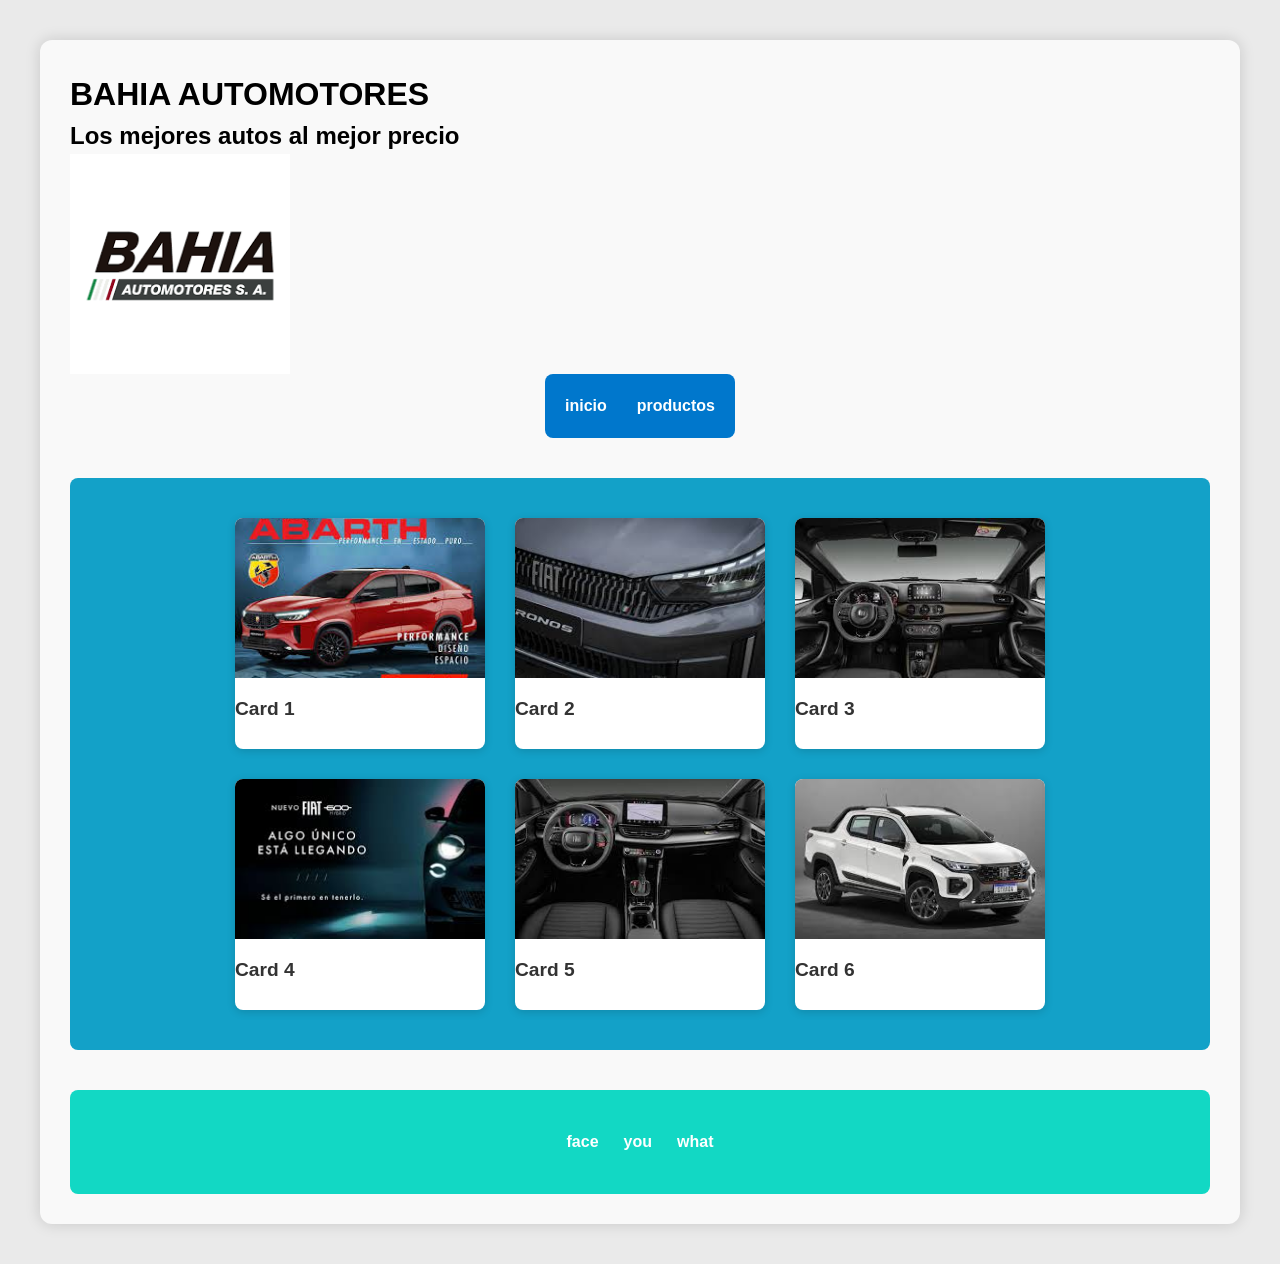
==== frontend/index.html @ 63d11ae8 "primer commit" ====
<!doctype html>
<html lang="en">
	<head>
		<meta charset="UTF-8" />
		<meta
			name="viewport"
			content="width=device-width, initial-scale=1.0" />
		<title>Document</title>
		<link
			rel="stylesheet"
			href="style.css" />
	</head>
	<body>
        <div class="container">
            <h1>BAHIA AUTOMOTORES</h1>
            <h2>Los mejores autos al mejor precio</h2>
           
			<header>
				<div class="icon">
					<img
						src="img/logo.png"
						alt="Logo Bahia Automotores" />
				</div>
                <div class="nav-box">
				<nav>
					<ul>
						<li><a href="">inicio</a></li>
						<li><a href="">productos</a></li>
					</ul>
				</nav>
                </div>
			</header>

			<main>
				<div class="cards" id="cards">
				</div>
			</main>

			<footer>
				<div class="networks">
					<ul>
						<li><a href="">face</a></li>
						<li><a href="">you</a></li>
						<li><a href="">what</a></li>
					</ul>
				</div>
			</footer>
		</div>
		<script src="script.js"></script>
	</body>
</html>
---- frontend/style.css ----
/* Reset básico */
* {
  margin: 0;
  padding: 0;
  box-sizing: border-box;
}

body {
  font-family: Arial, sans-serif;
  background-color: #eaeaea;
  line-height: 1.5;
}

/* Contenedor principal */
.container {
  max-width: 1200px;
  margin: 40px auto;
  padding: 30px;
  background-color: #f9f9f9;
  border-radius: 12px;
  box-shadow: 0 0 15px rgba(0,0,0,0.15);
}

/* Encabezado */
.header-container {
  background-color: #0b8cdc;
  color: #fff;
  text-align: center;
  padding: 40px 20px;
  margin-bottom: 40px;
  border-radius: 8px;
}

.header-container h1 {
  font-size: 2.5rem;
  margin-bottom: 10px;
}

.header-container h2 {
  font-size: 1.5rem;
  margin-top: 10px;
}

/* Logo */
.icon img {
  width: 220px;
  height: auto;
  display: block;
  margin: 2 auto 20px auto;
}

/* Menú */
.nav-box {
  background-color: #0077cc;
  padding: 20px;
  border-radius: 8px;
  text-align: center;
  width: fit-content;
  margin: 0 auto 40px auto;
}

.nav-box ul {
  list-style: none;
  display: flex;
  gap: 30px;
}

.nav-box a {
  text-decoration: none;
  color: #fff;
  font-weight: bold;
  transition: color 0.3s ease;
}

.nav-box a:hover {
  color: #ffcc00;
}

/* Main con cards */
main {
  background-color: #13a1c8;
  padding: 40px;
  border-radius: 8px;
  margin-bottom: 40px;
}

.cards {
  display: flex;
  flex-wrap: wrap;
  justify-content: center;
  gap: 30px;
}

.card {
  width: 250px;
  background-color: #fff;
  border-radius: 8px;
  box-shadow: 0 2px 8px rgba(0,0,0,0.15);
  overflow: hidden;
  transition: transform 0.3s ease;
}

.card:hover {
  transform: translateY(-5px);
}

.card img {
  width: 100%;
  height: 160px;
  object-fit: cover;
}

.card h2 {
  font-size: 1.2rem;
  margin: 10px 0;
  color: #333;
}

.card p {
  font-size: 0.9rem;
  color: #555;
  padding: 0 10px 15px 10px;
}

/* Footer con redes */
footer {
  background-color: #12d8c4;
  color: #fff;
  text-align: center;
  padding: 40px;
  border-radius: 8px;
}

.networks ul {
  list-style: none;
  display: flex;
  justify-content: center;
  gap: 25px;
}

.networks a {
  text-decoration: none;
  color: #fff;
  font-weight: bold;
  transition: color 0.3s ease;
}

.networks a:hover {
  color: #c80929;
}
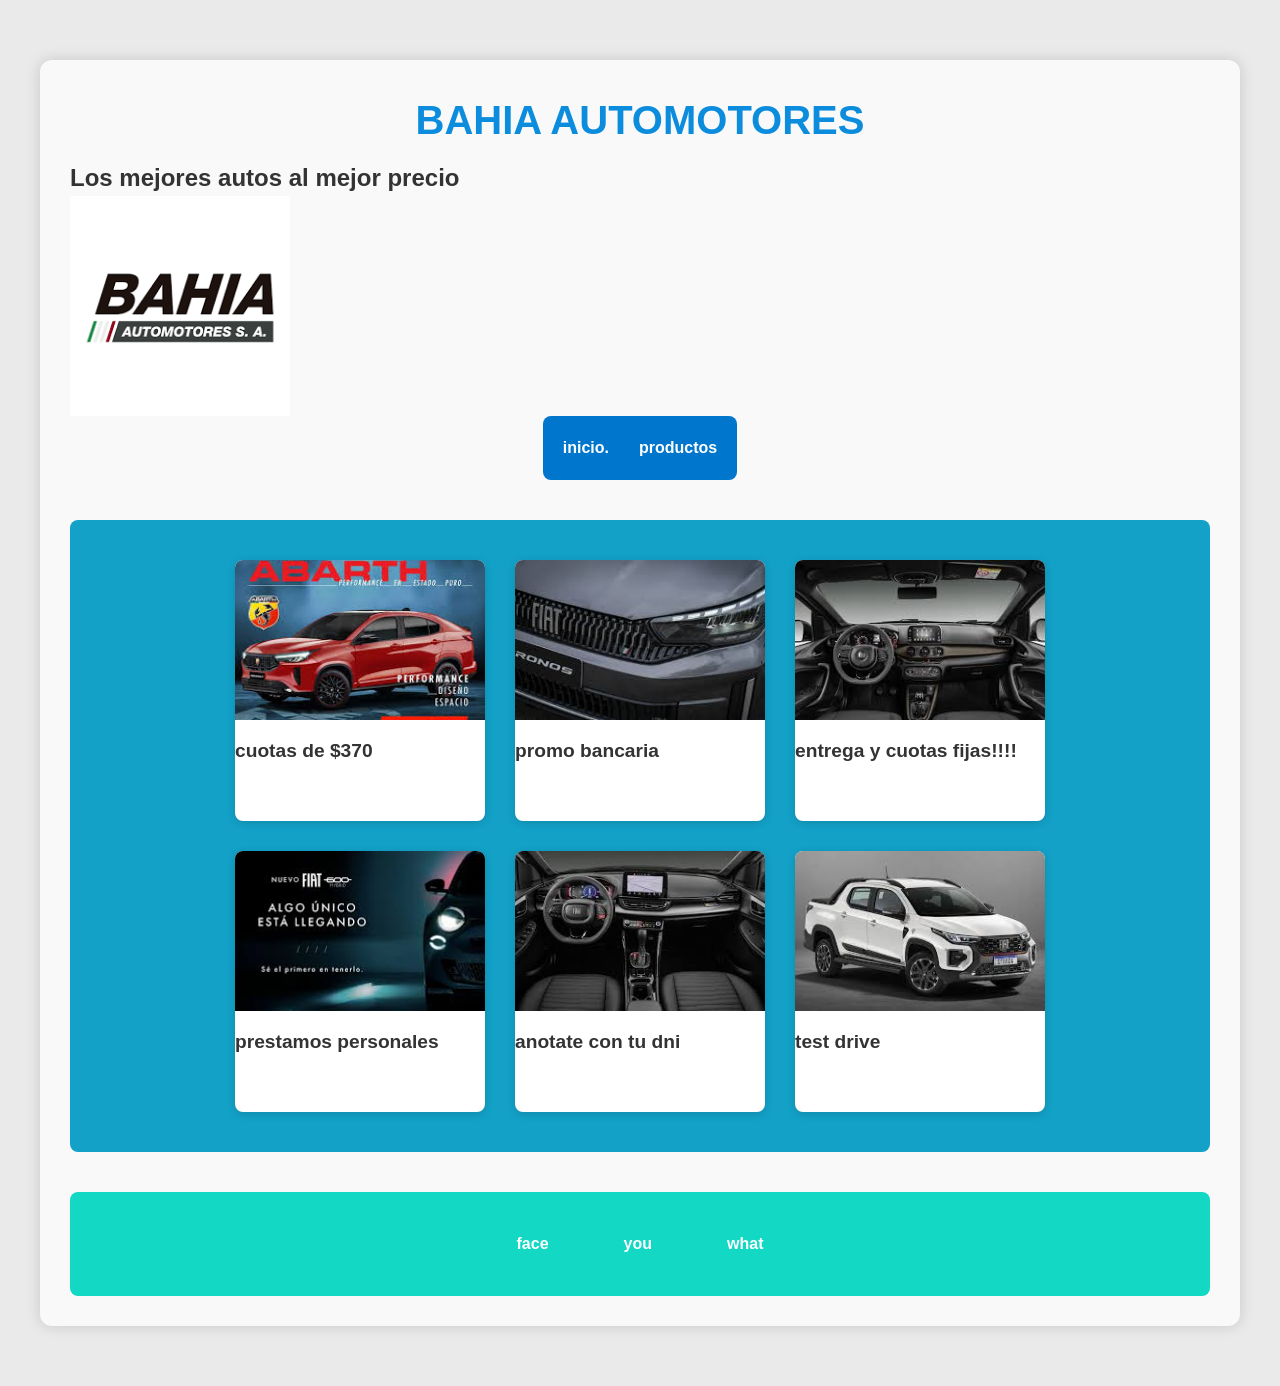
==== commit 52bc8135: "tratando de sefuir por pagina de inicio" ====
--- a/frontend/index.html
+++ b/frontend/index.html
@@ -24,7 +24,7 @@
                 <div class="nav-box">
 				<nav>
 					<ul>
-						<li><a href="">inicio</a></li>
+						<li><a href="inicio.html">inicio.</a></li>
 						<li><a href="">productos</a></li>
 					</ul>
 				</nav>
--- a/frontend/style.css
+++ b/frontend/style.css
@@ -135,7 +135,7 @@
   list-style: none;
   display: flex;
   justify-content: center;
-  gap: 25px;
+  gap: 75px;
 }
 
 .networks a {
@@ -148,3 +148,96 @@
 .networks a:hover {
   color: #c80929;
 }
+
+/* Reset básico: elimina márgenes y paddings por defecto */
+* {
+  margin: 0;
+  padding: 0;
+  box-sizing: border-box;
+}
+
+/* Estilo general del body */
+body {
+  font-family: Arial, sans-serif;
+  background-color: #eaeaea;
+  color: #333;
+  line-height: 1.5;
+  padding: 20px;
+}
+
+/* Encabezado principal */
+h1 {
+  text-align: center;
+  font-size: 2.5rem;
+  color: #0b8cdc;
+  margin-bottom: 10px;
+}
+
+p {
+  text-align: center;
+  font-size: 1.2rem;
+  margin-bottom: 30px;
+}
+
+/* Galería de autos */
+.galeria {
+  display: flex;
+  justify-content: center;
+  gap: 30px;
+  flex-wrap: wrap;
+  margin-bottom: 40px;
+}
+
+.galeria img {
+  width: 300px;
+  height: auto;
+  border-radius: 8px;
+  box-shadow: 0 2px 8px rgba(0,0,0,0.15);
+  transition: transform 0.3s ease;
+}
+
+.galeria img:hover {
+  transform: scale(1.05); /* efecto zoom al pasar el mouse */
+}
+
+/* Sección de contacto */
+.contacto {
+  background-color: #f9f9f9;
+  padding: 30px;
+  border-radius: 8px;
+  box-shadow: 0 0 10px rgba(0,0,0,0.1);
+  text-align: center;
+  margin-bottom: 40px;
+}
+
+.contacto h2 {
+  font-size: 2rem;
+  color: #0077cc;
+  margin-bottom: 20px;
+}
+
+.contacto p {
+  font-size: 1.1rem;
+  margin: 8px 0;
+}
+
+/* Botón de volver */
+.volver {
+  text-align: center;
+}
+
+.volver button {
+  background-color: #0b8cdc;
+  color: #fff;
+  border: none;
+  padding: 12px 24px;
+  border-radius: 6px;
+  cursor: pointer;
+  font-size: 1rem;
+  transition: background 0.3s ease;
+}
+
+.volver button:hover {
+  background-color: #ffcc00;
+  color: #000;
+}
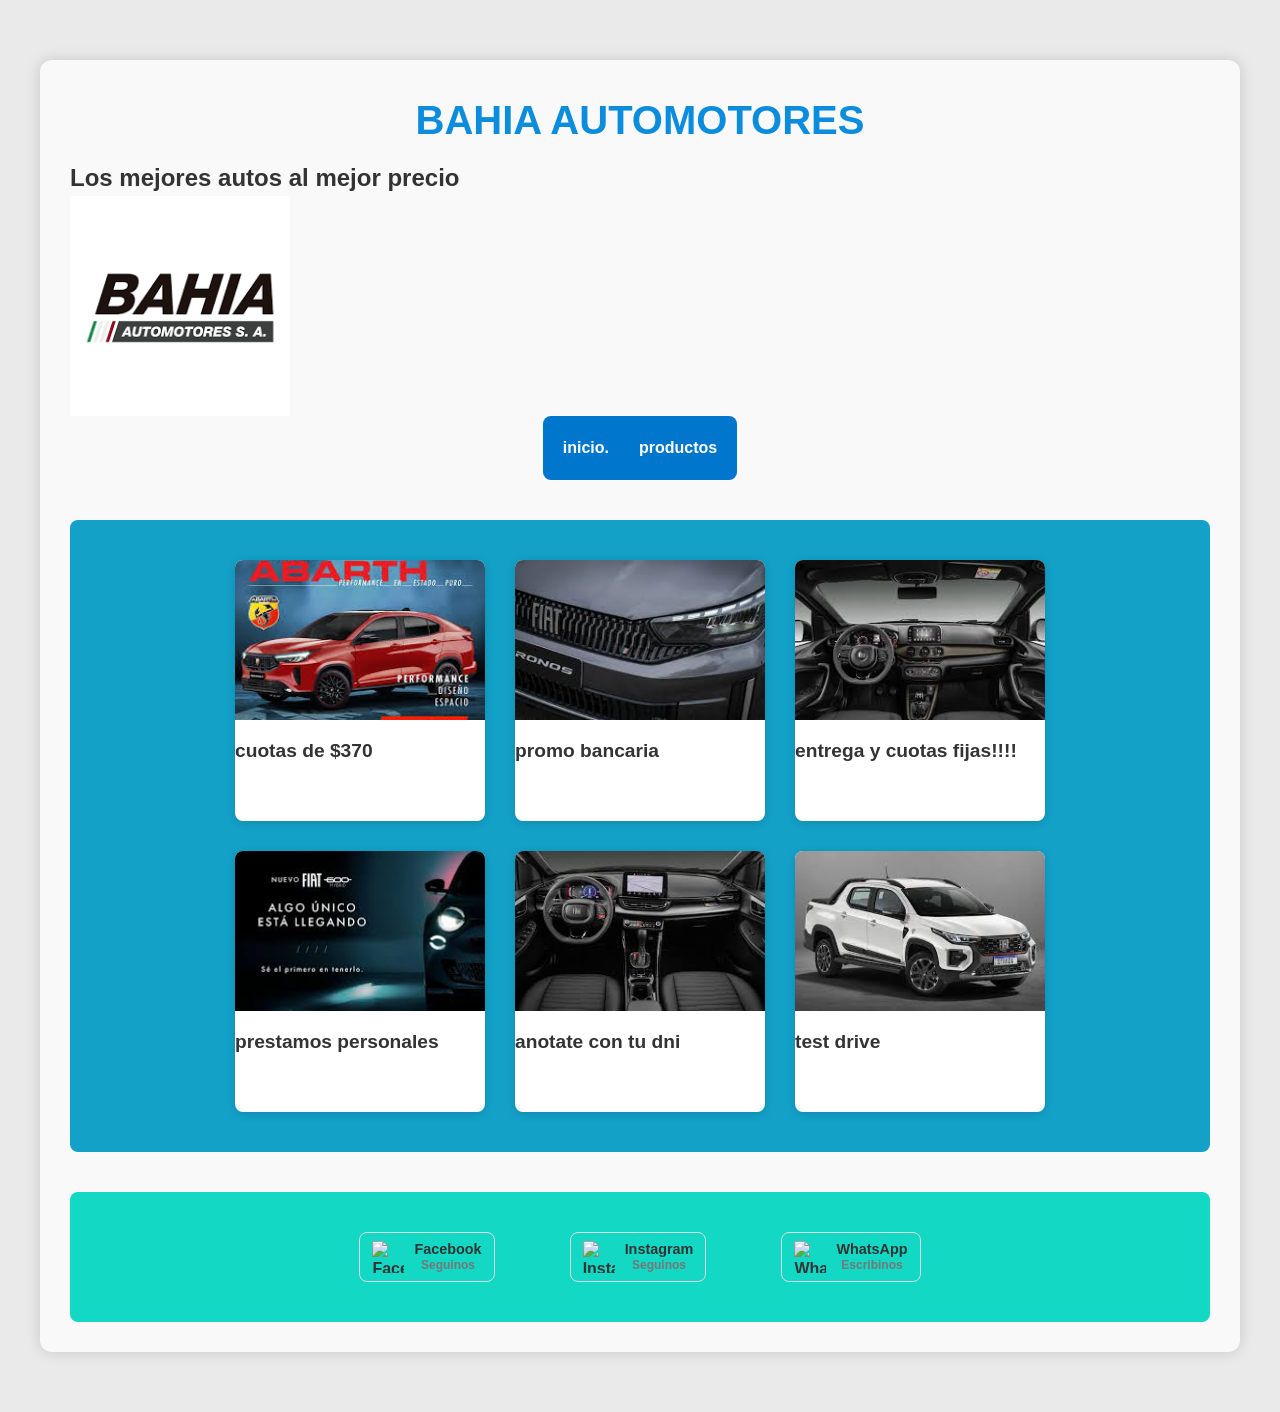
==== commit a5893957: "cambio redes por upload.wiki" ====
--- a/frontend/index.html
+++ b/frontend/index.html
@@ -39,9 +39,35 @@
 			<footer>
 				<div class="networks">
 					<ul>
-						<li><a href="">face</a></li>
-						<li><a href="">you</a></li>
-						<li><a href="">what</a></li>
+						<ul class="social-list">
+    <li>
+        <a href="https://www.facebook.com/" target="_blank">
+            <img src="https://upload.wikimedia.org/wikipedia/commons/5/51/Facebook_f_logo_%282019%29.svg" alt="Facebook">
+            <div class="text">
+                <strong>Facebook</strong>
+                <span>Seguinos</span>
+            </div>
+        </a>
+    </li>
+    <li>
+        <a href="https://www.instagram.com/" target="_blank">
+            <img src="https://upload.wikimedia.org/wikipedia/commons/e/e7/Instagram_logo_2016.svg" alt="Instagram">
+            <div class="text">
+                <strong>Instagram</strong>
+                <span>Seguinos</span>
+            </div>
+        </a>
+    </li>
+    <li>
+        <a href="https://www.whatsapp.com/" target="_blank">
+            <img src="https://upload.wikimedia.org/wikipedia/commons/6/6b/WhatsApp.svg" alt="WhatsApp">
+            <div class="text">
+                <strong>WhatsApp</strong>
+                <span>Escribinos</span>
+            </div>
+        </a>
+    </li>
+</ul>
 					</ul>
 				</div>
 			</footer>
--- a/frontend/style.css
+++ b/frontend/style.css
@@ -241,3 +241,48 @@
   background-color: #ffcc00;
   color: #000;
 }
+
+.social-list {
+    list-style: none;
+    padding: 0;
+    display: flex;
+    gap: 20px;
+}
+
+.social-list li a {
+    display: flex;
+    align-items: center;
+    gap: 10px;
+    text-decoration: none;
+    color: #333;
+    padding: 8px 12px;
+    border: 1px solid #ddd;
+    border-radius: 8px;
+    transition: background 0.3s;
+}
+
+.social-list li a:hover {
+    background-color: #f5f5f5;
+}
+
+/* ESTO ES LO QUE HACE QUE SE VEAN BIEN LOS LOGOS */
+.social-list img {
+    width: 32px;  /* Ajusta el tamaño aquí */
+    height: 32px;
+    object-fit: contain;
+}
+
+.text {
+    display: flex;
+    flex-direction: column;
+    line-height: 1.2;
+}
+
+.text strong {
+    font-size: 0.9rem;
+}
+
+.text span {
+    font-size: 0.75rem;
+    color: #777;
+}
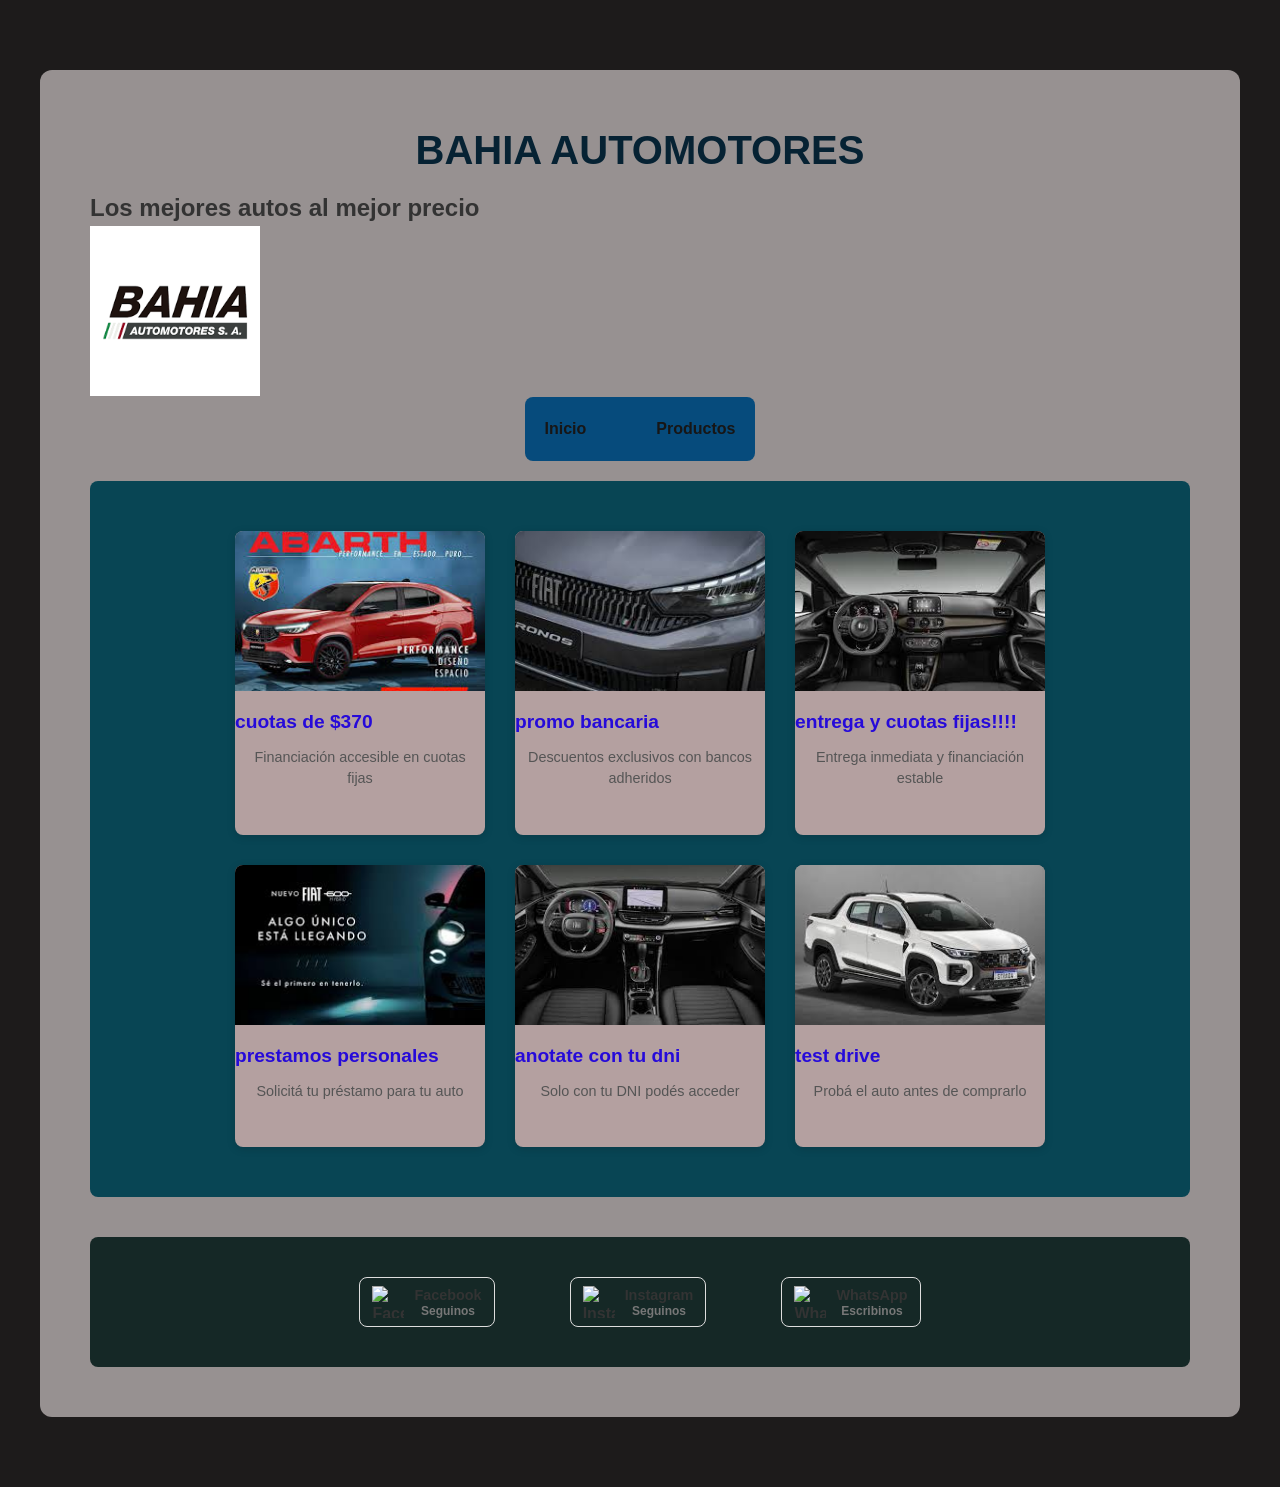
==== commit c4c253e9: "add api pexels en products" ====
--- a/frontend/index.html
+++ b/frontend/index.html
@@ -1,77 +1,71 @@
 <!doctype html>
-<html lang="en">
-	<head>
-		<meta charset="UTF-8" />
-		<meta
-			name="viewport"
-			content="width=device-width, initial-scale=1.0" />
-		<title>Document</title>
-		<link
-			rel="stylesheet"
-			href="style.css" />
-	</head>
-	<body>
-        <div class="container">
-            <h1>BAHIA AUTOMOTORES</h1>
-            <h2>Los mejores autos al mejor precio</h2>
-           
-			<header>
-				<div class="icon">
-					<img
-						src="img/logo.png"
-						alt="Logo Bahia Automotores" />
-				</div>
-                <div class="nav-box">
-				<nav>
-					<ul>
-						<li><a href="inicio.html">inicio.</a></li>
-						<li><a href="">productos</a></li>
-					</ul>
-				</nav>
-                </div>
-			</header>
+<html lang="es">
+<head>
+  <meta charset="UTF-8" />
+  <meta name="viewport" content="width=device-width, initial-scale=1.0" />
+  <title>Bahía Automotores</title>
+  <link rel="stylesheet" href="style.css" />
+</head>
+<body>
+  <div class="container">
+    <h1>BAHIA AUTOMOTORES</h1>
+    <h2>Los mejores autos al mejor precio</h2>
 
-			<main>
-				<div class="cards" id="cards">
-				</div>
-			</main>
+    <header>
+      <div class="icon">
+        <img src="img/logo.png" alt="Logo Bahia Automotores" />
+      </div>
+      <div class="nav-box">
+        <nav>
+          <ul>
+            <li><a href="inicio.html">Inicio</a></li>
+			 <li><a href="productos.html">Productos</a></li>
+             </ul>
+        </nav>
+      </div>
+    </header>
 
-			<footer>
-				<div class="networks">
-					<ul>
-						<ul class="social-list">
-    <li>
-        <a href="https://www.facebook.com/" target="_blank">
-            <img src="https://upload.wikimedia.org/wikipedia/commons/5/51/Facebook_f_logo_%282019%29.svg" alt="Facebook">
-            <div class="text">
+    <main>
+      <!-- Aquí se renderizan las cards locales y las de CarAPI -->
+      <div class="cards" id="cards"></div>
+    </main>
+
+    <footer>
+      <div class="networks">
+        <ul class="social-list">
+          <li>
+            <a href="https://www.facebook.com/" target="_blank">
+              <img src="https://upload.wikimedia.org/wikipedia/commons/5/51/Facebook_f_logo_%282019%29.svg" alt="Facebook">
+              <div class="text">
                 <strong>Facebook</strong>
                 <span>Seguinos</span>
-            </div>
-        </a>
-    </li>
-    <li>
-        <a href="https://www.instagram.com/" target="_blank">
-            <img src="https://upload.wikimedia.org/wikipedia/commons/e/e7/Instagram_logo_2016.svg" alt="Instagram">
-            <div class="text">
+              </div>
+            </a>
+          </li>
+          <li>
+            <a href="https://www.instagram.com/" target="_blank">
+              <img src="https://upload.wikimedia.org/wikipedia/commons/e/e7/Instagram_logo_2016.svg" alt="Instagram">
+              <div class="text">
                 <strong>Instagram</strong>
                 <span>Seguinos</span>
-            </div>
-        </a>
-    </li>
-    <li>
-        <a href="https://www.whatsapp.com/" target="_blank">
-            <img src="https://upload.wikimedia.org/wikipedia/commons/6/6b/WhatsApp.svg" alt="WhatsApp">
-            <div class="text">
+              </div>
+            </a>
+          </li>
+          <li>
+            <a href="https://www.whatsapp.com/" target="_blank">
+              <img src="https://upload.wikimedia.org/wikipedia/commons/6/6b/WhatsApp.svg" alt="WhatsApp">
+              <div class="text">
                 <strong>WhatsApp</strong>
                 <span>Escribinos</span>
-            </div>
-        </a>
-    </li>
-</ul>
-					</ul>
-				</div>
-			</footer>
-		</div>
-		<script src="script.js"></script>
-	</body>
-</html>+              </div>
+            </a>
+          </li>
+        </ul>
+      </div>
+    </footer>
+  </div>
+
+  <!-- Script principal -->
+  <script src="script.js"></script>
+</body>
+</html>
--- a/frontend/style.css
+++ b/frontend/style.css
@@ -1,39 +1,39 @@
 /* Reset básico */
-* {
+/* {
   margin: 0;
   padding: 0;
   box-sizing: border-box;
-}
-
-body {
+}/* Estilo general del body */
+
+/*body {
   font-family: Arial, sans-serif;
   background-color: #eaeaea;
   line-height: 1.5;
-}
+}*/
 
 /* Contenedor principal */
 .container {
   max-width: 1200px;
-  margin: 40px auto;
-  padding: 30px;
-  background-color: #f9f9f9;
+  margin: 50px auto;
+  padding: 50px;
+  background-color: #979191;
   border-radius: 12px;
-  box-shadow: 0 0 15px rgba(0,0,0,0.15);
-}
-
-/* Encabezado */
+  /*box-shadow: 0 0 15px rgba(29, 6, 132, 0.15);*/
+}
+
+/* Encabezado 
 .header-container {
-  background-color: #0b8cdc;
-  color: #fff;
+  background-color: #d4122f;
+  color: #820909;
   text-align: center;
   padding: 40px 20px;
-  margin-bottom: 40px;
-  border-radius: 8px;
-}
+  margin-bottom: 80px;
+  border-radius: 9px;
+}*/
 
 .header-container h1 {
   font-size: 2.5rem;
-  margin-bottom: 10px;
+  margin-bottom: 30px;
 }
 
 .header-container h2 {
@@ -43,31 +43,31 @@
 
 /* Logo */
 .icon img {
-  width: 220px;
+  width: 170px;
   height: auto;
   display: block;
-  margin: 2 auto 20px auto;
+  margin: 2 auto 19px auto;
 }
 
 /* Menú */
 .nav-box {
-  background-color: #0077cc;
+  background-color: #064b7c;
   padding: 20px;
   border-radius: 8px;
-  text-align: center;
+  text-align: left;
   width: fit-content;
-  margin: 0 auto 40px auto;
+  margin: 1px auto 20px auto;
 }
 
 .nav-box ul {
   list-style: none;
   display: flex;
-  gap: 30px;
+  gap: 70px;
 }
 
 .nav-box a {
   text-decoration: none;
-  color: #fff;
+  color: #171616;
   font-weight: bold;
   transition: color 0.3s ease;
 }
@@ -78,8 +78,8 @@
 
 /* Main con cards */
 main {
-  background-color: #13a1c8;
-  padding: 40px;
+  background-color: #084554;
+  padding: 50px;
   border-radius: 8px;
   margin-bottom: 40px;
 }
@@ -93,9 +93,9 @@
 
 .card {
   width: 250px;
-  background-color: #fff;
-  border-radius: 8px;
-  box-shadow: 0 2px 8px rgba(0,0,0,0.15);
+  background-color: #b4a0a0;
+  border-radius: 8px;
+  box-shadow: 0 2px 8px rgba(19, 2, 2, 0.15);
   overflow: hidden;
   transition: transform 0.3s ease;
 }
@@ -113,7 +113,7 @@
 .card h2 {
   font-size: 1.2rem;
   margin: 10px 0;
-  color: #333;
+  color: #260ad9;
 }
 
 .card p {
@@ -124,7 +124,7 @@
 
 /* Footer con redes */
 footer {
-  background-color: #12d8c4;
+  background-color: #152826;
   color: #fff;
   text-align: center;
   padding: 40px;
@@ -140,13 +140,13 @@
 
 .networks a {
   text-decoration: none;
-  color: #fff;
+  color: #aa0c0c;
   font-weight: bold;
   transition: color 0.3s ease;
 }
 
 .networks a:hover {
-  color: #c80929;
+  color: #23060b;
 }
 
 /* Reset básico: elimina márgenes y paddings por defecto */
@@ -159,7 +159,7 @@
 /* Estilo general del body */
 body {
   font-family: Arial, sans-serif;
-  background-color: #eaeaea;
+  background-color: #1d1b1b;
   color: #333;
   line-height: 1.5;
   padding: 20px;
@@ -169,7 +169,7 @@
 h1 {
   text-align: center;
   font-size: 2.5rem;
-  color: #0b8cdc;
+  color: #062233;
   margin-bottom: 10px;
 }
 
@@ -179,7 +179,7 @@
   margin-bottom: 30px;
 }
 
-/* Galería de autos */
+
 .galeria {
   display: flex;
   justify-content: center;
